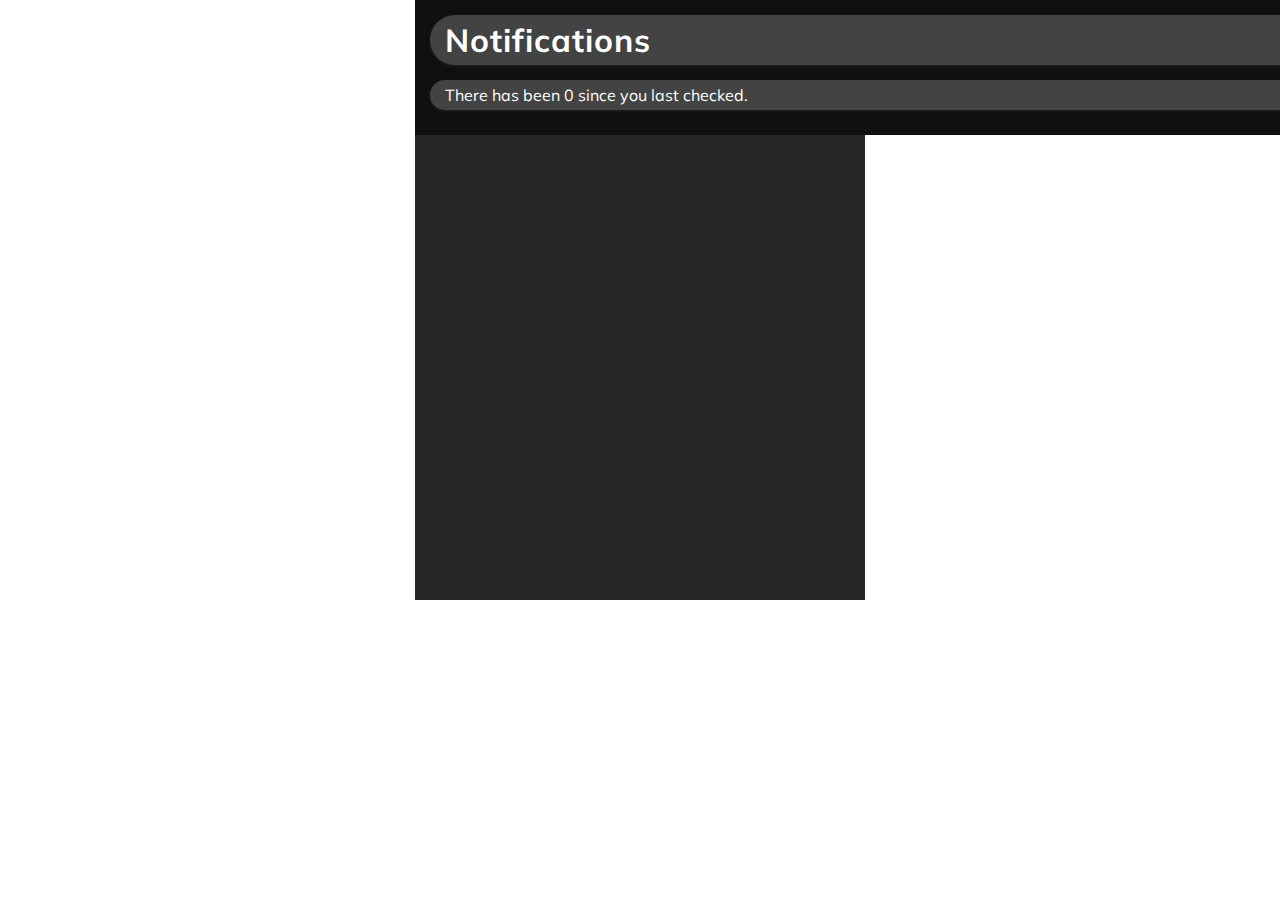
==== extension/popup.html @ af0d84a4 "Styled background color + sticky settings" ====
<!DOCTYPE html>
<html>
  <head>
    <link rel="stylesheet" href="popup.css">
    <link rel="preconnect" href="https://fonts.gstatic.com">
    <link href="https://fonts.googleapis.com/css2?family=Mulish&display=swap" rel="stylesheet">
  </head>
  <body>
    <div id="app">
      <div class="stats">
        <h1 class="container">Notifications</h1>
        <p class="container">There has been 0 since you last checked.</p>
      </div>
    </div>
    <script src="popup.js"></script>
  </body>
</html>
---- extension/popup.css ----
body{
    padding:0;
    margin:0;
    display: flex;
    align-items: center;
    justify-content: center;
    flex-direction: column;
}

#app{
    width:450px;
    min-height: 600px;
    background-color: #262626;
}
h1{
    letter-spacing: 1px;
    color:white;
    margin: 10px 0;
    font-family: 'Mulish', sans-serif;
}
p{
    color:white;
    font-family: 'Mulish', sans-serif;
}

.stats{
    position:absolute;
    top: 0;
    width:100%;
    background-color: #101010;
    padding-bottom:10px;

}
.container{
    background-color: #434343;
    margin: 15px;
    padding-left:15px;
    padding-right:15px;
    padding-top:5px;
    padding-bottom:5px;
    border-radius: 25px;
    box-shadow: rgba(60, 64, 67, 0.3) 0px 1px 2px 0px, rgba(60, 64, 67, 0.15) 0px 1px 3px 1px;
}
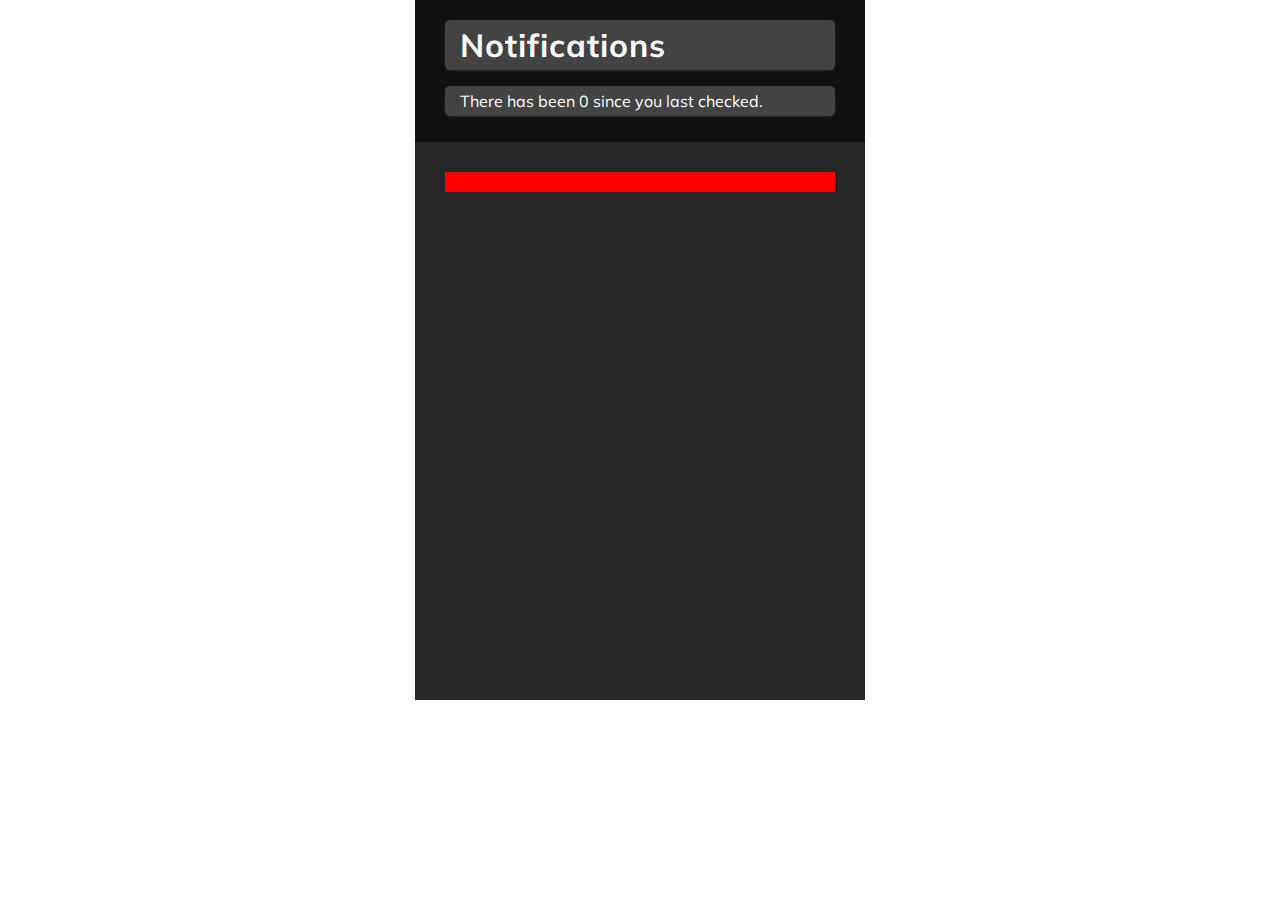
==== commit aa4b06f5: "Added scroll section and post section." ====
--- a/extension/popup.html
+++ b/extension/popup.html
@@ -11,6 +11,11 @@
         <h1 class="container">Notifications</h1>
         <p class="container">There has been 0 since you last checked.</p>
       </div>
+      <div class="scroll">
+        <div class="post">
+
+        </div>
+      </div>
     </div>
     <script src="popup.js"></script>
   </body>
--- a/extension/popup.css
+++ b/extension/popup.css
@@ -9,7 +9,7 @@
 
 #app{
     width:450px;
-    min-height: 600px;
+    min-height: 700px;
     background-color: #262626;
 }
 h1{
@@ -24,22 +24,35 @@
 }
 
 .stats{
-    position:absolute;
+    position: -webkit-sticky;
+    position: sticky;
     top: 0;
     width:100%;
     background-color: #101010;
+    padding-top:10px;
     padding-bottom:10px;
 
 }
 .container{
     background-color: #434343;
-    margin: 15px;
+    margin-left: 30px;
+    margin-right: 30px;
     padding-left:15px;
     padding-right:15px;
     padding-top:5px;
     padding-bottom:5px;
-    border-radius: 25px;
+    border-radius: 5px;
     box-shadow: rgba(60, 64, 67, 0.3) 0px 1px 2px 0px, rgba(60, 64, 67, 0.15) 0px 1px 3px 1px;
 }
 
+.scroll{
+    padding:10px;
+    margin:30px;
+    height: 100%;
+    background-color: red;
+}
 
+.post{
+    background-color: aqua;
+
+}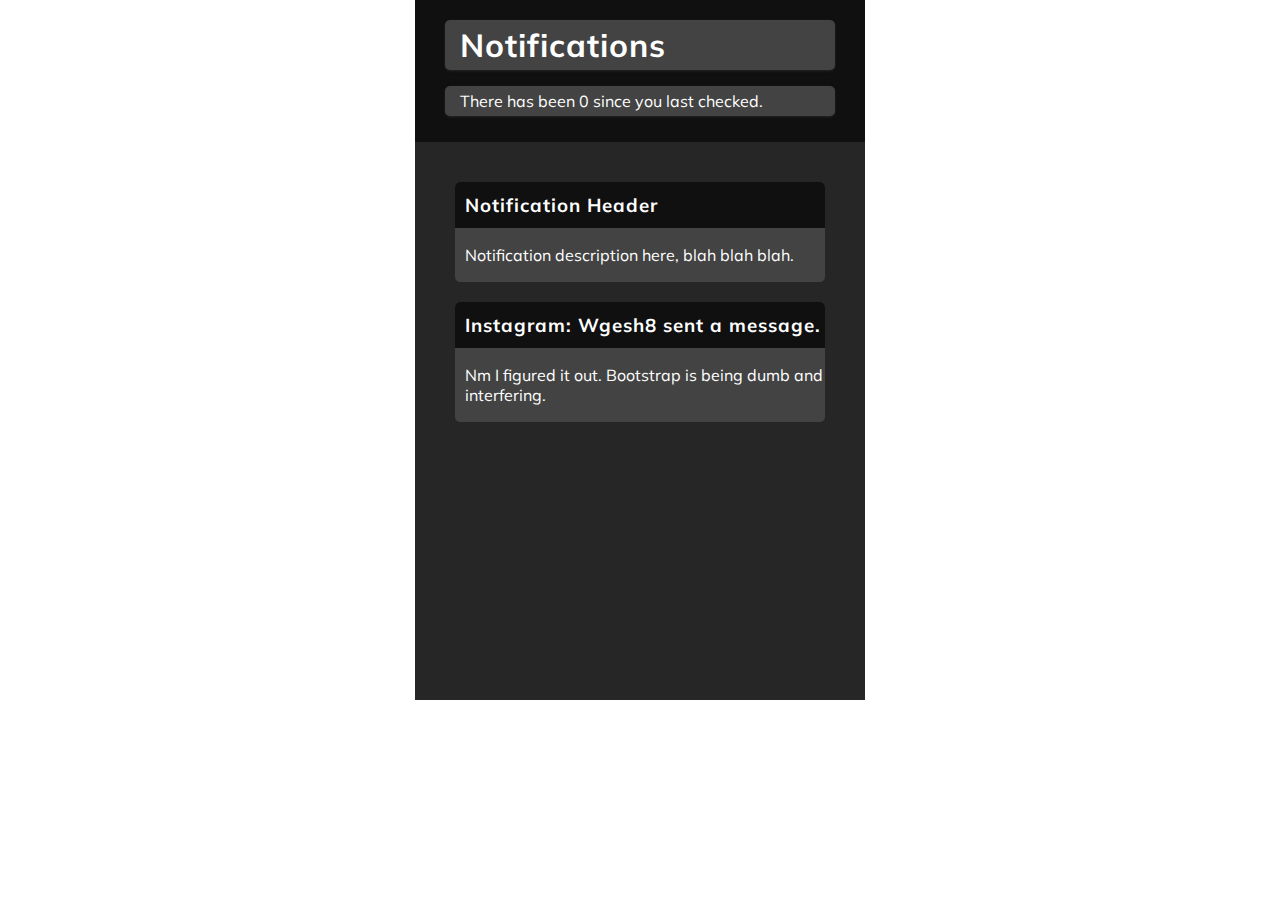
==== commit eb1e207a: "Finished rough outline of visuals." ====
--- a/extension/popup.html
+++ b/extension/popup.html
@@ -14,8 +14,25 @@
       <div class="scroll">
         <div class="post">
 
+          <div class="post-head">
+            <h3>Notification Header</h3>
+          </div>
+          <div class="post-body">
+            <p>Notification description here, blah blah blah.</p>
+          </div>
+
         </div>
-      </div>
+        <div class="post">
+
+          <div class="post-head">
+            <h3>Instagram: Wgesh8 sent a message.</h3>
+          </div>
+
+          <div class="post-body">
+            <p>Nm I figured it out. Bootstrap is being dumb and interfering.</p>
+          </div>
+
+        </div>
     </div>
     <script src="popup.js"></script>
   </body>
--- a/extension/popup.css
+++ b/extension/popup.css
@@ -12,7 +12,7 @@
     min-height: 700px;
     background-color: #262626;
 }
-h1{
+h1,h3{
     letter-spacing: 1px;
     color:white;
     margin: 10px 0;
@@ -49,10 +49,29 @@
     padding:10px;
     margin:30px;
     height: 100%;
-    background-color: red;
+    /*background-color: #ff0000;*/
 }
 
 .post{
-    background-color: aqua;
+    background-color: #434343;
+    margin-bottom:20px;
+    border-radius: 5px;
+}
 
-}+.post-head{
+    padding-left: 10px;
+    padding-top:1px;
+    padding-bottom:1px;
+    background-color: #101010;
+    border-top-left-radius: 5px;
+    border-top-right-radius: 5px;
+
+}
+
+.post-body{
+
+    padding-left: 10px;
+    padding-left: 10px;
+    padding-top:1px;
+    padding-bottom:1px;
+}
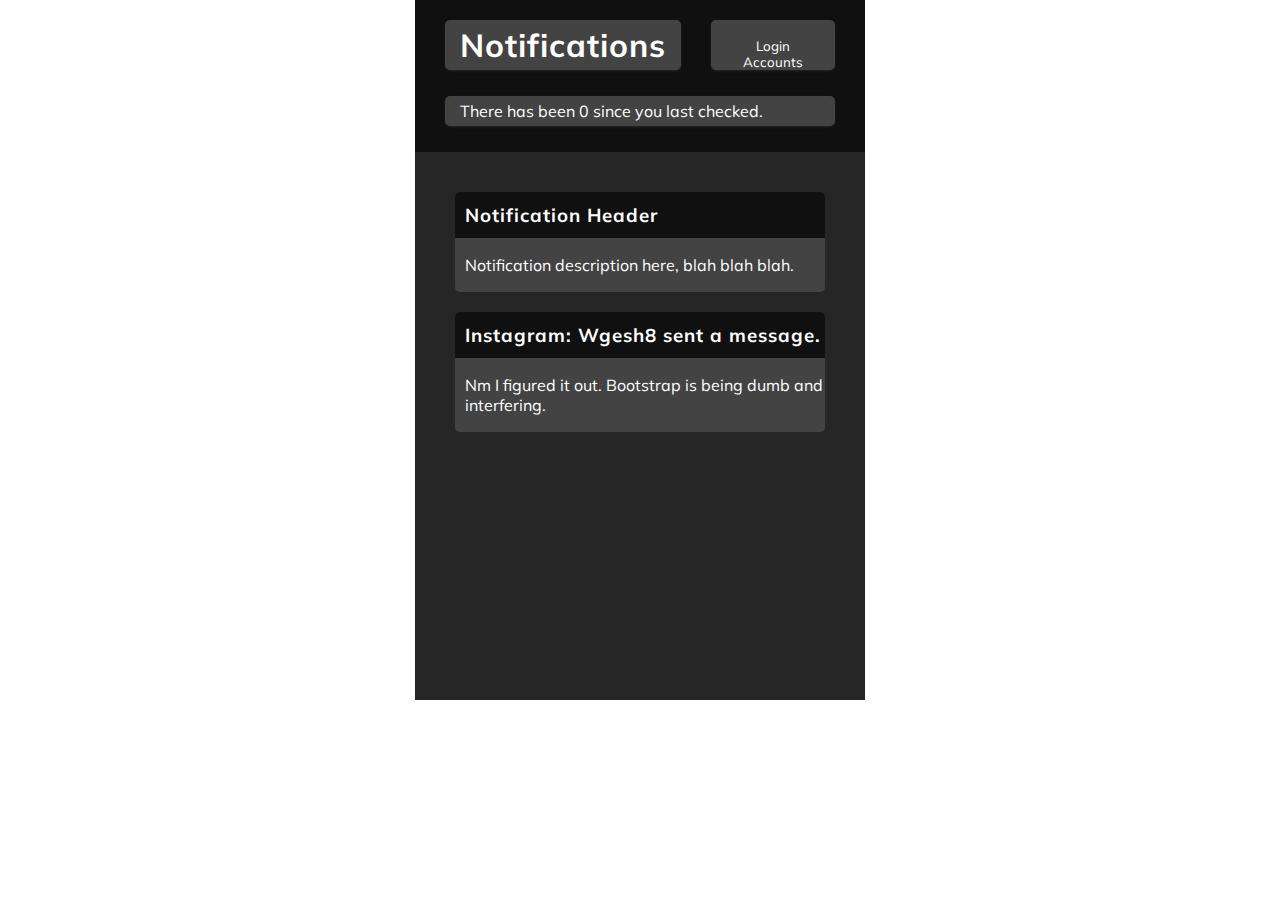
==== commit 4f84c09a: "Added Login Button" ====
--- a/extension/popup.html
+++ b/extension/popup.html
@@ -8,7 +8,14 @@
   <body>
     <div id="app">
       <div class="stats">
-        <h1 class="container">Notifications</h1>
+
+        <div style="display:inline-flex;">
+          <h1 class="container" style="margin-right:0px;">Notifications</h1>
+          <button class="btn container"><p>Login Accounts</p></button>
+        </div>
+
+
+
         <p class="container">There has been 0 since you last checked.</p>
       </div>
       <div class="scroll">
--- a/extension/popup.css
+++ b/extension/popup.css
@@ -67,11 +67,33 @@
     border-top-right-radius: 5px;
 
 }
-
 .post-body{
-
     padding-left: 10px;
     padding-left: 10px;
     padding-top:1px;
     padding-bottom:1px;
 }
+
+.transition, .btn {
+    transition: all 0.1s ease;
+}
+.btn {
+    margin-top:10px;
+    height:50px;
+    line-height: normal;
+    border: 0;
+    border-radius: 5px;
+    text-align: center;
+    cursor: pointer;
+    color:#434343;
+}
+.btn:hover {
+    box-shadow: inset 0 -3px 0 rgba(0, 0, 0, 0.15);
+}
+.btn:active {
+    transform: translateY(1px);
+    box-shadow: inset 0 3px 0 0 rgba(0, 0, 0, 0.15);
+}
+.btn:focus {
+    outline: none;
+}
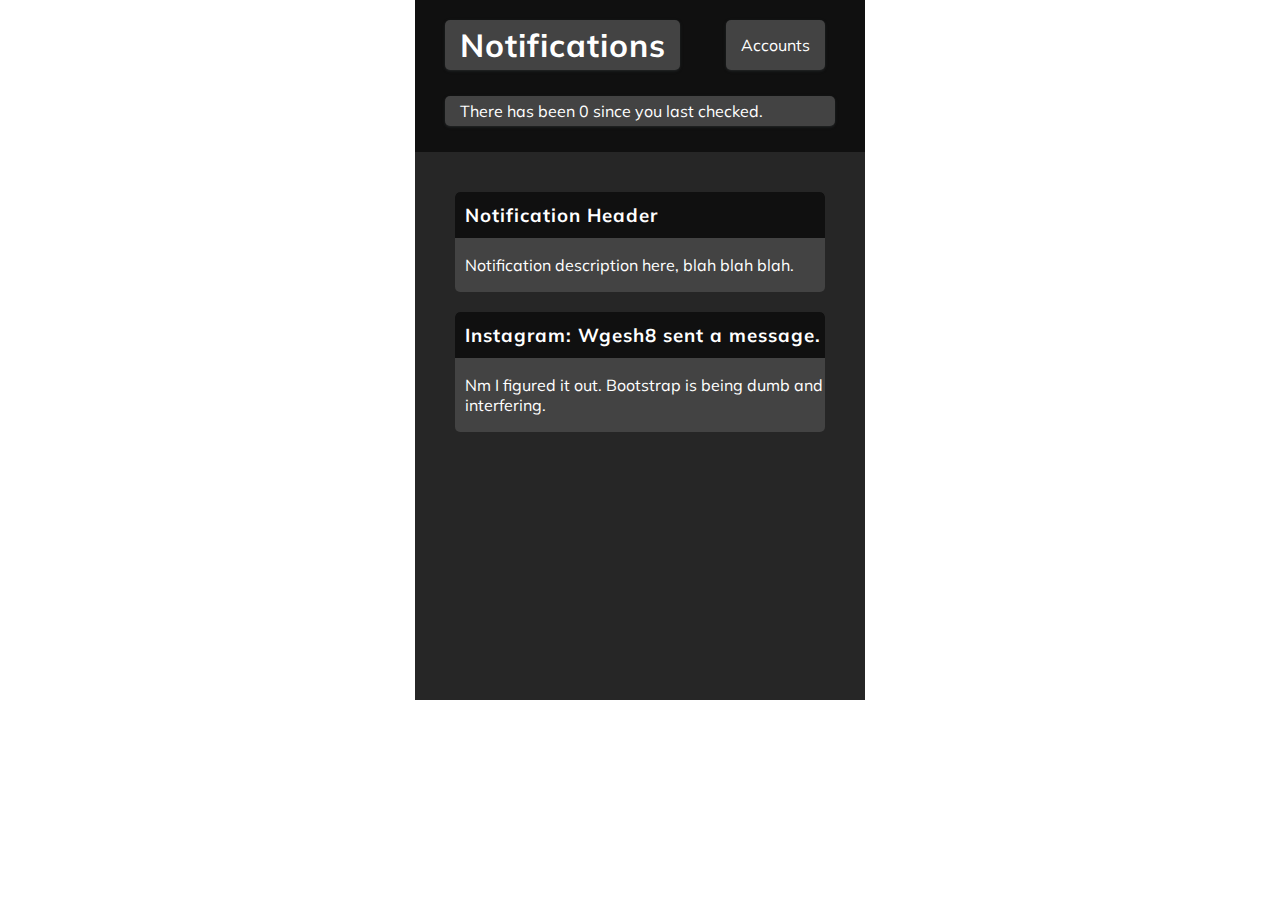
==== commit 8e877cbe: "actually fixed button + overlay element not functioning yet" ====
--- a/extension/popup.html
+++ b/extension/popup.html
@@ -1,17 +1,29 @@
 <!DOCTYPE html>
-<html>
+<html lang="en">
   <head>
     <link rel="stylesheet" href="popup.css">
+    <title>Knowtify</title>
+
     <link rel="preconnect" href="https://fonts.gstatic.com">
     <link href="https://fonts.googleapis.com/css2?family=Mulish&display=swap" rel="stylesheet">
   </head>
   <body>
     <div id="app">
+      <div id="login-page" class="overlay">
+        <a href="javascript:void(0)" class="closebtn" onclick="closeNav()">&times;</a>
+        <div class="overlay-content">
+          <a href="#">About</a>
+          <a href="#">Services</a>
+          <a href="#">Clients</a>
+          <a href="#">Contact</a>
+        </div>
+      </div>
+
       <div class="stats">
 
         <div style="display:inline-flex;">
-          <h1 class="container" style="margin-right:0px;">Notifications</h1>
-          <button class="btn container"><p>Login Accounts</p></button>
+          <h1 class="container" style="margin-right:0px; width:205px;">Notifications</h1>
+          <a class="btn container" onclick="openLogin()"><p style="margin:0px;padding:0;">Accounts</p></a>
         </div>
 
 
@@ -40,6 +52,7 @@
           </div>
 
         </div>
+      </div>
     </div>
     <script src="popup.js"></script>
   </body>
--- a/extension/popup.css
+++ b/extension/popup.css
@@ -78,12 +78,15 @@
     transition: all 0.1s ease;
 }
 .btn {
-    margin-top:10px;
-    height:50px;
+    position: absolute;
+    top:20px;
+    right:10px;
+    padding:15px;
     line-height: normal;
     border: 0;
     border-radius: 5px;
     text-align: center;
+    justify-content: center;
     cursor: pointer;
     color:#434343;
 }
@@ -97,3 +100,15 @@
 .btn:focus {
     outline: none;
 }
+.overlay {
+
+    height: 100%;
+    width: 0;
+    position: fixed;
+    z-index: 1;
+    left: 0;
+    top: 0;
+    background-color: rgb(0,0,0);
+    overflow-x: hidden;
+    transition: 0.5s;
+}